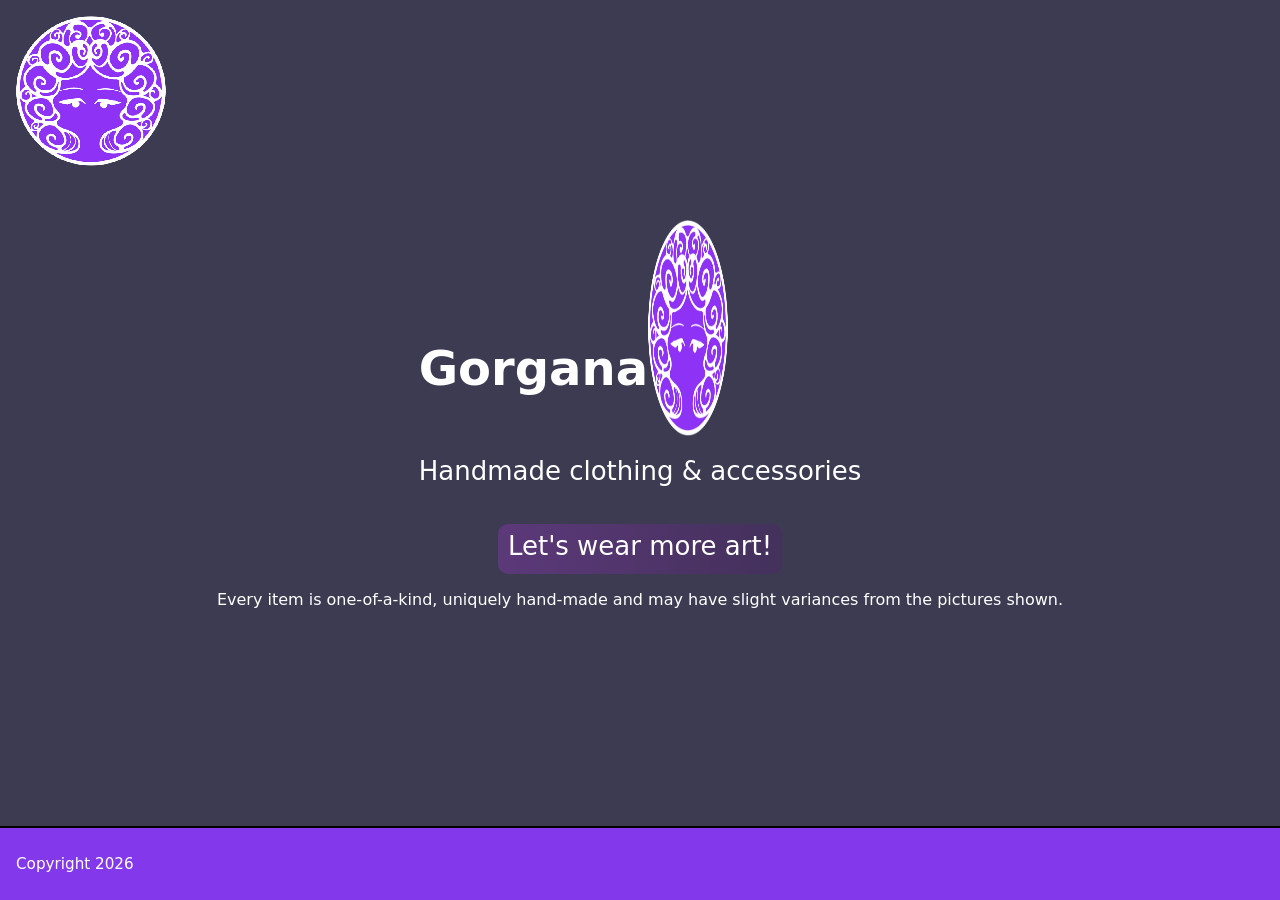
==== index.html @ 92d635be "Update home icon structure in index.html" ====
<!doctype html>
<html lang="en">
<head>
  <meta charset="utf-8" />
  <meta name="viewport" content="width=device-width,initial-scale=1" />
  <title>Gorgana</title>
  <link rel="stylesheet" href="styles.css">
  <link rel="icon" type="image/png" href="images/gorgana_favicon.png">
  <!-- Font style (Playwrite France Moderne, Google Fonts) -->
  <link rel="preconnect" href="https://fonts.googleapis.com">
  <link rel="preconnect" href="https://fonts.gstatic.com" crossorigin>
  <link href="https://fonts.googleapis.com/css2?family=Playwrite+FR+Moderne:wght@100..400&display=swap" rel="stylesheet">
</head>
  
  
<body>
  <div class="page">
    <!-- <div id="header-container">    
    </div> -->
   
    <main role="main">
      <!-- <div class="indexMainGrid"> <!--Grid style for the topLeft/bottomRight divs
      <div> -->

      <div class = "menubar"> 
        <div class="iconPlaceholder">
            <a href="index.html"><img src="images/gorgana_logo.png" class="icon" alt="homepage" aria-hidden="true"></a>
            <span class="tooltip">Back to homepage</span>
        </div>
      </div>


      
      <div class="centerdiv">
      <!-- Title/Header -->  
        <div class = "headerdiv">
          <div class = "titlediv">
            <h2>Gorgana</h2>
            <img src = "images/gorgana_logo.png" class = "logolarge">
          </div>
          <p class="subheading">Handmade clothing & accessories</p>
        </div>
        <!-- Wear More Art tagline -->  
        <div class="purpleBox">
          <p class="subheading">Let's wear more art!</p>
          <!-- <img src="images/arrow.png" class="arrowIcon"> -->
        </div>

        <div class="notetext">
          <p class="subheadingText">Every item is one-of-a-kind, uniquely hand-made and may have slight variances from the pictures shown.</p>
        </div>
        
      </div>
    </main>


    <footer role="contentinfo" class="footer">
      <!-- <p class="left">Created by Rachel</p> -->
      <p class="right">Copyright 2026</p>
    </footer>
  </div>
    <!-- <script src="index.js"></script> -->
</body>
</html>
---- styles.css ----
/* ADD COLOR THEME
:root {
  --primary-color: ;
  --secondary-color: ; 
  --text-color-primary: ;
  --accent-color:;
  --text-color-secondary: ;
  --background-color: ;
} */

/*define font styles*/
/* @font-face {
  font-family: 'Geist Mono';
  font-style: normal;
  font-weight: 100 900;
  src: url('./fonts/GeistMono-VariableFont_wght.ttf') format('truetype');
} */


/* 11/10/26 UPDATES */
.centerdiv{
  display:flex;
  flex-direction:column;
  align-items: center;
  justify-content: center;
  padding: 50px;
}

/* .headerdiv{...} */

.titlediv{
  display:flex;
  flex-direction:row;
  /* align-items: left;
  justify-content: center; */
}

.logolarge{
  width: 80px;
}

.homeicon{
  width: 30px;
}

/* .notetext{} */


body{
    background-color: #3d3b52;
    color:white;
    /* font-family: 'Geist Mono', monospace; font-weight: 400; */
}
  h2{
    font-size: 3rem;
    padding-top:80px;
    /* font-family: 'Geist Mono', monospace; font-weight: 400; */
  }
  p{
    /* font-family: 'Geist Mono', monospace; font-weight: 400; */
  }
  /* .para{
    max-width:80vw;
    text-align: left;
  } */
  .tooltip{
    /* font-family: 'Geist Mono', monospace; font-weight: 400; */
    z-index: 12; /* stays above main */
    position: absolute; /* instead of absolute */
  top: 100px; /* adjust as needed */
  }
  .subheading{
    padding-top:20px;
    font-size: 26px;
    margin-top:0px;
  }
 .purpleBox{
    background-image:linear-gradient(to right, #7f36a679, #4b246673);
    width:fit-content;
    height:50px;
    display:flex;
    flex-direction:row;
    align-items: center;
    justify-content: center;
    font-size:14px;
    color:white;
    padding: 10px;
    border-radius:10px;
    margin-top:12px;
    font-size:1rem;
}

.svgLink{
  height: 30px;
  width:30px;
  stroke-width: 2px;
  stroke-linecap:round;
}
a {
  text-decoration: none;
}
/* 
#main-content{
  margin-top: 100px;
  display:grid;
  gap: .5rem;
  grid-template-columns: 1fr 1fr;
  background-image:linear-gradient(to bottom, #00000070, #39393931);
  overflow: hidden;
  position: relative; /* required so hat positions inside this container */
  border-radius: 10px;} */

.iconPlaceholder{
  display:flex;
  align-items: center;
  justify-content: center;
  height: 150px;
  position: relative; /* so tooltip positions relative to this box */
  display: inline-flex;
  transition: transform 0.2s ease;
}
  .iconPlaceholder .tooltip {
  background-image:linear-gradient(to right, #612880, #39194fbd);
  width:fit-content;
  height:60px;
  display:flex;
  flex-direction:row;
  align-items: center;
  justify-content: center;
  text-align: center;
  font-size:14px;
  color:white;
  padding: 10px;
  border-radius:10px;
  margin-top:12px;
  font-size:1rem;

  position: absolute;
  bottom: -35px; /* below the image */
  left: 50%;
  transform: translateX(-50%);
  white-space: nowrap;
  opacity: 0;
  pointer-events: none;
  transition: opacity 0.25s ease, bottom 0.25s ease;
  z-index: 2;
  }

  .iconPlaceholder:hover .tooltip {
    opacity: 1;
    bottom: -80px; /* small rise effect */

  }
  /* Tilt + slight scale on hover (same as hat) */
  .iconPlaceholder:hover img {
    transform: rotate(-5deg) scale(1.05);
    transition: transform 0.25s ease;
  }

.icon{
  height:150px;
  width:150px;
  image-rendering: pixelated;
}
.arrowIcon{
  padding-left:8px;
  width:64px;
  image-rendering: pixelated;
}























/*CHAT GPT's base styles*/

/* Reset & base */
    * { box-sizing: border-box; }
    html,body { height: 100%; margin: 0; font-family: system-ui, -apple-system, "Segoe UI", Roboto, "Helvetica Neue", Arial; }

    /* Layout container keeps footer at bottom */
    .page {
      min-height: 100vh;
      display: flex;
      flex-direction: column;
    }

    /* Sticky header */
    header {
      position: sticky;
      top: 0;
      z-index: 10;
      background: #1b1a24;
      padding: 1rem;
      border-bottom: 2px solid black;
      box-shadow: 0 2px 6px rgba(0,0,0,0.04);
    }
    #desktop{
      width:40px;
      height:40px;
    }
    #desktopTooltip{
      top:-15px;
      left:140px;
      z-index: 3000;
      height:40px;
    }
    .emptyContainer{  /*Replacing the profile pic in the header spacing*/
      height:40px;
      width:50px;
      margin-right: auto;
    }

    header h1 { margin: 0; font-size: 1.1rem; }

    .windowOptions{
      position: absolute;
      align-content: center;
      width:100%;
      background-color: ##270058;
      border-bottom:2px black solid;
      padding:10px;
      display:flex;
      flex-direction: row;
      gap:5px;
      justify-content: end;
    }
      .svg{
        height: 30px;
        width:30px;
        stroke:white;
        color:white;
        stroke-width: 2px;
        stroke-linecap:round;
      }
      .svg:hover {
        color: #8338ec;
        stroke:##8338ec;
        fill:##8338ec;
      }
        #svgMinimize{
            fill:white;
            stroke:none;
          }
        #svgMinimize:hover {
            fill:##8338ec;
            stroke:none;
          }

    /* Main content grows to fill available space */
    main {
      flex: 1 0 auto;
      padding: 1rem;
      /* margin: 1rem;
      border: 5px solid #000000;
      border-radius: 10px;
      background: rgba(0, 0, 0, 0.27); */
      overflow: auto;
    } 

    /* Footer stays after content (not fixed), but you can make it fixed if you prefer */
    footer {
      flex-shrink: 0;
      padding: 0.75rem 1rem;
      background: #8338ec;
      border-top: 2px solid black;
      text-align: center;
      font-size: 0.95rem;
      display:flex;
      flex-direction:row;
      align-items: center;
      justify-content: space-between;
    }
      .left{
        padding-left:32px;
      }
      .right{
        padding-right:32px;
      }



.header{
  display:flex;
  align-items: center;
  justify-content: center;
  padding-right:50px;
  padding-left:50px;
}

/*Toggle styles*/
.toggleContainer{
  display:flex;
  align-items: center;
  justify-content: center;
  background-color: #2f263b;
  margin-left:auto;
  padding:5px;
  border-radius: 8px;
  border: 2px solid #000000;
  gap:5px;
}
  .toggleIcon{
    height:30px;
    image-rendering: pixelated;
  }








/*image placeholder*/
.imageTitle{
  row-gap:2vh;
  column-gap: 1vh;
  height:70%;
  width:100%;
  padding:32px;
  margin-top:60px;
  align-items: center;
  
  display:flex;
  flex-direction: column;
  flex-wrap: wrap;
  justify-content: space-evenly;

}
#galleryImg{
  border-radius: 20px;
  /*box-shadow: 2px 4px 6px #000;*/
}
#artImg{
  border-radius: 20px;
  border: black 2px solid;
  width:40vw;
}
.imgPlaceholder{
  flex-grow: 0;
  flex-shrink: 0;
  flex-basis: auto;
  overflow: hidden;
}
#imgOne{
  height:auto;
}
#imgTwo{
  width:45%;
  height:45%
}



imagesDiv{
  width:100%;
  
}
h3{
  text-align: center;
  /* font-family: 'Geist Mono', monospace; font-weight: 400; */
  font-size: 2rem;
}
h4{
  /* font-family: 'Geist Mono', monospace; font-weight: 400; */
  font-size: 1.5rem;
}

.content {
  flex: 1 0 auto;
  padding: 1rem;
  margin: 1rem;
  border: 5px solid #000000;
  border-radius: 10px;
  background: rgba(0, 0, 0, 0.27);
  background-image:linear-gradient(to right, #00000057, #0000003a);
  overflow: hidden;
  background-image:linear-gradient(to bottom, #00000070, #39393931);
  overflow: hidden;
  position: relative; /* required so hat positions inside this container */
  height:fit-content;
}

.title-h3{
  width:100%;
  padding:32px;
  margin-top: 24px;
  display:flex;
  flex-direction: column;
  align-items: center;
  justify-content: center;
}
#resumeBody{
  text-align: left;
  align-items: start;
}
.imageGallery{
  width:100%;
  min-height: fit-content;
  display:grid;
  grid-template-columns: 4fr 3fr;
  gap: 12px;
  overflow: hidden;
}
.imageGallerySmall{
  width:100%;
  min-height: fit-content;
  display:flex;
  flex-direction: row;
  align-items: center;
  justify-content: center;
  gap: 12px;
  overflow: hidden;
}
#calcGallery{
  gap:24px;
}
#smallGallery{
  gap:24px;
  min-width:fit-content;
  max-width:100vh;
  height:auto;
  
}
#calcVideo{
  max-height:90vh;
  width:auto;
}
#calcLeftGallery{
  gap:24px;
  padding-left:100px;
}
#calcRightGallery{
  gap:24px;
  padding-right:100px;
}
.leftColumn{
  min-height: fit-content;
  padding:24px;
  padding-right: 0;
  display:flex;
  flex-direction: column;
  gap:12px;
}

.rightColumn{
  min-height: fit-content;
  padding:24px;
  padding-left: 0;
  padding-right: 0;
  display:flex;
  flex-direction: column;
  gap:12px;
}
#img1{
  max-height:auto;
  max-width: 100%;
  border-radius: 10px;
  object-fit: contain;
  border:#000 2px solid;
}


/*img hover styles*/
/* Hover darken + text reveal */
.imgWrapper {
  position: relative;
  display: inline-block;
  overflow: hidden;
  border-radius: 10px;
}

.imgWrapper img {
  width: 100%;
  height: auto;
  display: block;
  transition: filter 0.3s ease, transform 0.3s ease;
}

.imgWrapper .hoverText {
  position: absolute;
  top: 50%;
  left: 40%;
  transform: translate(-50%, -50%);
  color: white;
  font-weight: 600;
  font-size: 20px;
  text-shadow: 0 2px 6px rgba(0,0,0,0.6);
  opacity: 0;
  transition: opacity 0.3s ease;
  pointer-events: none;
  text-align: left;
  /* font-family: 'Courier New', monospace; */
}

/* On hover */
.imgWrapper:hover img {
  filter: brightness(50%);
  transform: scale(1.03);
}

.imgWrapper:hover .hoverText {
  opacity: 1;
}



#resume{
  border-radius: 20px;
  /*box-shadow: 2px 4px 6px #000;*/
  width:100px;
  height:auto;
  image-rendering: pixelated;
  margin:0;
  padding:0;
}

.topLeft2{
  display:flex;
  flex-direction: column;
  justify-content: left;
  justify-content:center;
  padding: 24px;
  max-width:1200px;
}



.personalDiv{
  display:flex;
  flex-direction: column;
  padding:24px;
  margin-bottom: 2rem;
}
.hobby{
  display:grid;
  grid-template-columns: 1fr 4fr;
  gap:24px;
  align-items: center;
}
p.aboutMe {
  font-size: 1rem; /* slightly larger text */
  line-height: 1.5;
  margin-bottom: 1rem;
}
.container {
  display: flex;
  flex-wrap: wrap;   /* allows stacking on small screens */
  gap: 2rem;         /* space between columns */
}

.personalDiv {
  flex: 1 1 45%;     /* base width ~45%, grow/shrink as needed */
  min-width: 300px;  /* ensures stacking on very small screens */
}

p.aboutMe {
  font-size: 1.15rem;
  line-height: 1.6;
  color: #eaeaea;
  /* font-family: 'Courier New', monospace; */
  margin-bottom: 1rem;
}
div.aboutMe{
  background-color: red;
  

}
#extra{
  min-width:90vw;}
#paddingAdd{
    padding:32px;
    max-width:1000px;
    grid-template-columns: 1.5fr 1fr 1.2fr;
}
#center{
justify-content: center;
}
#aboutMe{
  display:flex;
  align-items: center;
  justify-content: center;
}

#resumeBody{
  width:100%;
  padding-left:100px;
  padding-right:100px;
  display:flex;
  flex-direction: column;
  align-items: start;
  justify-content: center;
}
#resumeBody ul {
  margin: 0.5rem 0 1rem 1.25rem;
  line-height: 1.5;
}

#resumeBody li {
  margin-bottom: 0.25rem;
}

.skillsList {
  columns: 3; /* optional for multi-column skill layout */
  column-gap: 2rem;
}


#contactIcon{
  width:auto;
  height:35px;
  padding-right:12px;
  image-rendering: pixelated;
}


.portfolioImg{
  width:40vw;
  padding-right: 32px;
}

.videoFinal{
  max-width:50vw;
}

.textLink{
  color:white;
}

a{
  color:purple;
}
.textLink:hover{
  color:#0e0c3e;
  text-decoration: underline solid 2px #0e0c3e;
}


/*1/2/2026 UPDATES*/

#projectPageIcon{
  margin-top: 50px;
}

.projectTitle{
    padding-top:0;
  }
#smallicon{
  height:35px;
  width: 35px;
}
#endButton{
  display: flex;
  gap:10px;
}
.link{
  height:80px;
}

/*My Process*/
.processItem{
  width: 350px;
  height: 250px;
  border-radius: 10px;
  background-image:linear-gradient(to right, #7f36a679, #4b246673);
  padding:15px;
  display: flex;
  flex-direction: column;
  justify-content: center;
  align-items: center;
}
.processNumber{
  margin-top: 0;
  width: 100%;
  text-align: left;
}
.processIcon{
  height: 100px;  /*Might need to adjust in media css file-- seems to auto-adjust fine?*/
  width:100px;
  stroke:white;
  color:white;
  fill:transparent;
  stroke-width: 2px;
  stroke-linecap:round;
}
.processTitle{
  font-family: 'Geist Mono', monospace; font-weight: 400;
  padding:5px;
  margin:0;
  font-size:30px;
}
.processPara{
  font-family: 'Geist Mono', monospace; font-weight: 400;
  text-align: center;
}
.processContainer{
  display: grid;
  grid-template-columns: 1fr 1fr 1fr;
  row-gap:20px;
  column-gap: 20px;
  place-items: center;
  width: max-content;
  margin-bottom: 20px;
}
#process{
  display: flex;
  flex-direction: column;
  place-items: center;
}

/*My Work*/
.myWorkSection{
  width: 100%;
  height: fit-content;
  border-radius: 10px;
  background-image:linear-gradient(to right, #7f36a66b, #4b24663b);
  padding:20px;
  display: grid;
  grid-template-columns: 2fr 1fr;
  gap: 20px;
  justify-content: center;
  align-items: center;
}
.myWorkImg{
  max-height:500px;
}
.myWorkImgContainer{
  display: flex;
  justify-content: center;
  align-items: center;
}
.myWorkTextContainer {
  display: flex;
  flex-direction: column;
  justify-content: flex-start;
  align-items: flex-start;    
}
.myWorkContainer{
  display: flex;
  flex-direction: column;
  gap:20px;
  margin-left:25px;
  margin-right: 25px;
}
.bold{
  font-size: 28px;
}


/**/
#fillIcon{
fill:#ffffff;stroke:transparent;
}
.finalDesign{
  max-height: 500px;
}
.center{
  display: flex;
  justify-content: center;
  align-items: center;
}


#aboutMeImg{
  max-width: 800px;
  margin: 0;
  padding:0;
}
.personalDiv{
  align-items: center;
  justify-content: center;
}


/*3.23.26 Update - Task bar*/


/*Needs a light mode version AND media css*/
.indexMain{
    padding: 0;
    background-image:linear-gradient(to bottom, #00000070, #39393931);
    overflow: hidden;
    position: relative; /* required so hat positions inside this container */
    border-radius: 10px;
    margin-top: 100px;
  }

/*Remember to make a light mode version of this!!*/
.taskBar{
  background-color: #1b1a24;
  height:65px;width:100%;
  border-bottom-right-radius: 5px;
  border-bottom-left-radius: 5px;
  display: flex;
  flex-direction: row;
  gap:12px;
  align-items: center;
  margin-top:auto;
}

.taskBarContainer{
  display:flex;
  align-items: center;
  width: 100%;height:50px;
}
    #iconsLeft{
      justify-content: start;
      gap:10px;
      padding-left:20px
    }
    #iconsCenter{     
      Display:flex;
      flex-direction: row;
      gap:18px;
      justify-content: center;
    }
    #iconsRight{
      justify-content: end;
      padding-right: 20px;
    }

/*Add to media.css
  Padding should mimic the main{} padding 
  Padding-bottom should mimic the #main-content padding
*/
.indexMainGrid{
  display:grid;
  gap: .5rem;
  grid-template-columns: 1fr 1fr;
  padding: 1rem;
  padding-bottom: 50px;
}

/*add resizing for mobile*/
.taskBarImg{
  height: 50px;width: 50px;
  border: solid white 2px;
  border-radius: 5px;
  background: white;
}
.taskBarIcon{
  height:25px;
  width:auto;
  color: white;
  stroke: white;
  stroke-width: 2px;
  fill:none;
}
.timeText{
  font-size: 1.2rem;
}

#taskBarTooltip{
  z-index: 12; /* stays above main */
  position: absolute; /* instead of absolute */
  height:40px;
  top: -50px; /* adjust as needed */
}




/*
.taskBarImg{
  height: 40px;width: 40px;}
.taskBar{
  height:50px;
  }
.timeText{
  font-size: 1rem;
}
.taskBarIcon{
  height:25px;
  }
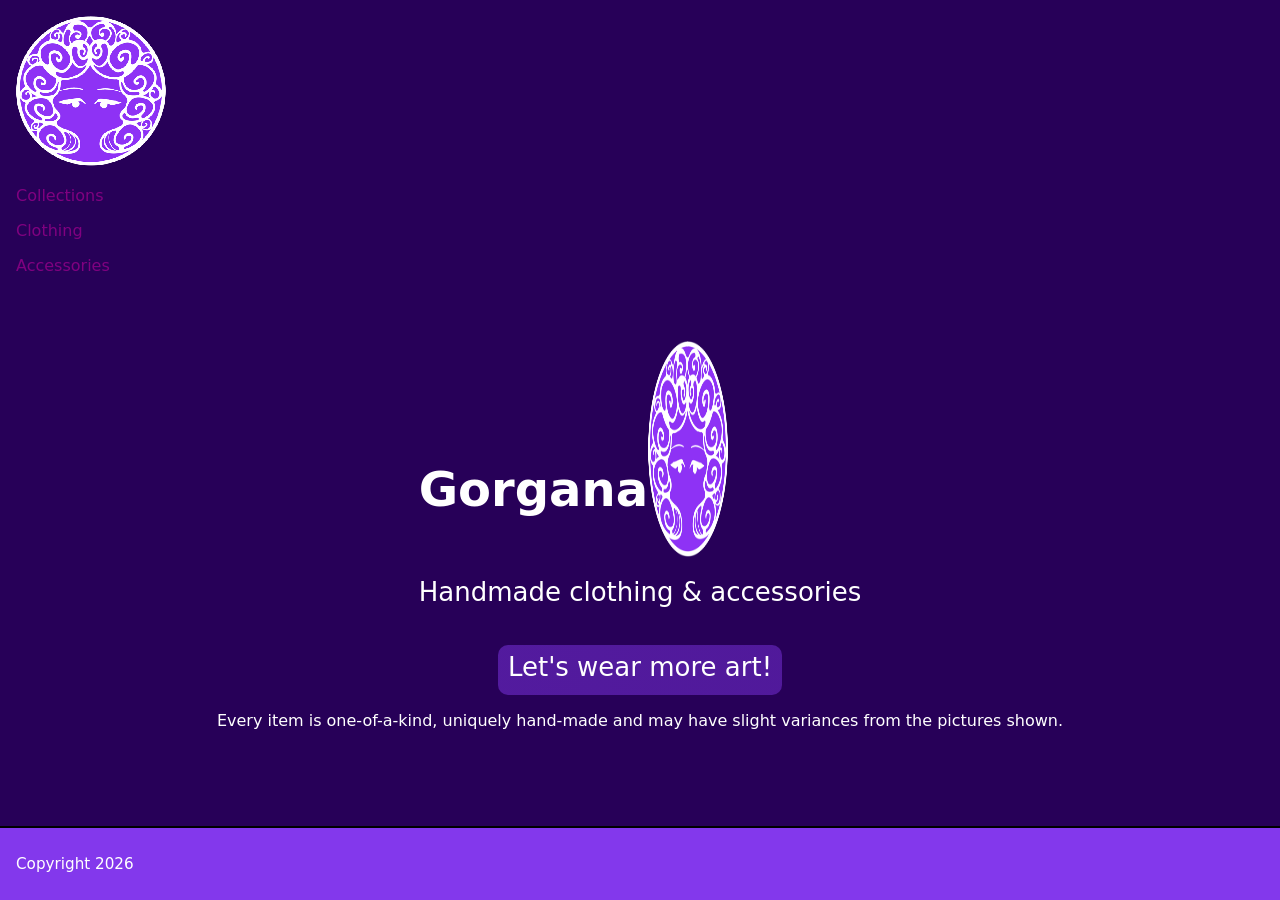
==== commit 8d6692aa: "Refactor menubar to include right menu items" ====
--- a/index.html
+++ b/index.html
@@ -24,12 +24,15 @@
 
       <div class = "menubar"> 
         <div class="iconPlaceholder">
-            <a href="index.html"><img src="images/gorgana_logo.png" class="icon" alt="homepage" aria-hidden="true"></a>
-            <span class="tooltip">Back to homepage</span>
+          <a href="index.html"><img src="images/gorgana_logo.png" class="icon" alt="homepage" aria-hidden="true"></a>
+          <span class="tooltip">Back to homepage</span>
+          <!-- Right items -->
+          <div class = "rightmenuitems">
+          <a href="collections.html" class = "menuoption"><p>Collections</p></a>
+          <a href="collections.html" class = "menuoption"><p>Clothing</p></a>
+          <a href="collections.html" class = "menuoption"><p>Accessories</p></a>
         </div>
       </div>
-
-
       
       <div class="centerdiv">
       <!-- Title/Header -->  
--- a/styles.css
+++ b/styles.css
@@ -37,17 +37,14 @@
 
 .logolarge{
   width: 80px;
-}
-
-.homeicon{
-  width: 30px;
+  height: auto;
 }
 
 /* .notetext{} */
 
 
 body{
-    background-color: #3d3b52;
+    background-color: #270058;
     color:white;
     /* font-family: 'Geist Mono', monospace; font-weight: 400; */
 }
@@ -75,7 +72,7 @@
     margin-top:0px;
   }
  .purpleBox{
-    background-image:linear-gradient(to right, #7f36a679, #4b246673);
+    background-image:linear-gradient(to right, #8338ec79, #8338ec73);
     width:fit-content;
     height:50px;
     display:flex;
@@ -114,13 +111,13 @@
   display:flex;
   align-items: center;
   justify-content: center;
-  height: 150px;
+  height: 45px;
   position: relative; /* so tooltip positions relative to this box */
   display: inline-flex;
   transition: transform 0.2s ease;
 }
   .iconPlaceholder .tooltip {
-  background-image:linear-gradient(to right, #612880, #39194fbd);
+  background-image:linear-gradient(to right, #8338ec78, #8338ec73);
   width:fit-content;
   height:60px;
   display:flex;
@@ -235,7 +232,7 @@
       position: absolute;
       align-content: center;
       width:100%;
-      background-color: ##270058;
+      background-color: #270058;
       border-bottom:2px black solid;
       padding:10px;
       display:flex;
@@ -311,7 +308,7 @@
   display:flex;
   align-items: center;
   justify-content: center;
-  background-color: #2f263b;
+  background-color: #270058;
   margin-left:auto;
   padding:5px;
   border-radius: 8px;
@@ -580,11 +577,7 @@
   /* font-family: 'Courier New', monospace; */
   margin-bottom: 1rem;
 }
-div.aboutMe{
-  background-color: red;
-  
-
-}
+
 #extra{
   min-width:90vw;}
 #paddingAdd{
@@ -806,7 +799,7 @@
 
 /*Remember to make a light mode version of this!!*/
 .taskBar{
-  background-color: #1b1a24;
+  background-color: red;
   height:65px;width:100%;
   border-bottom-right-radius: 5px;
   border-bottom-left-radius: 5px;
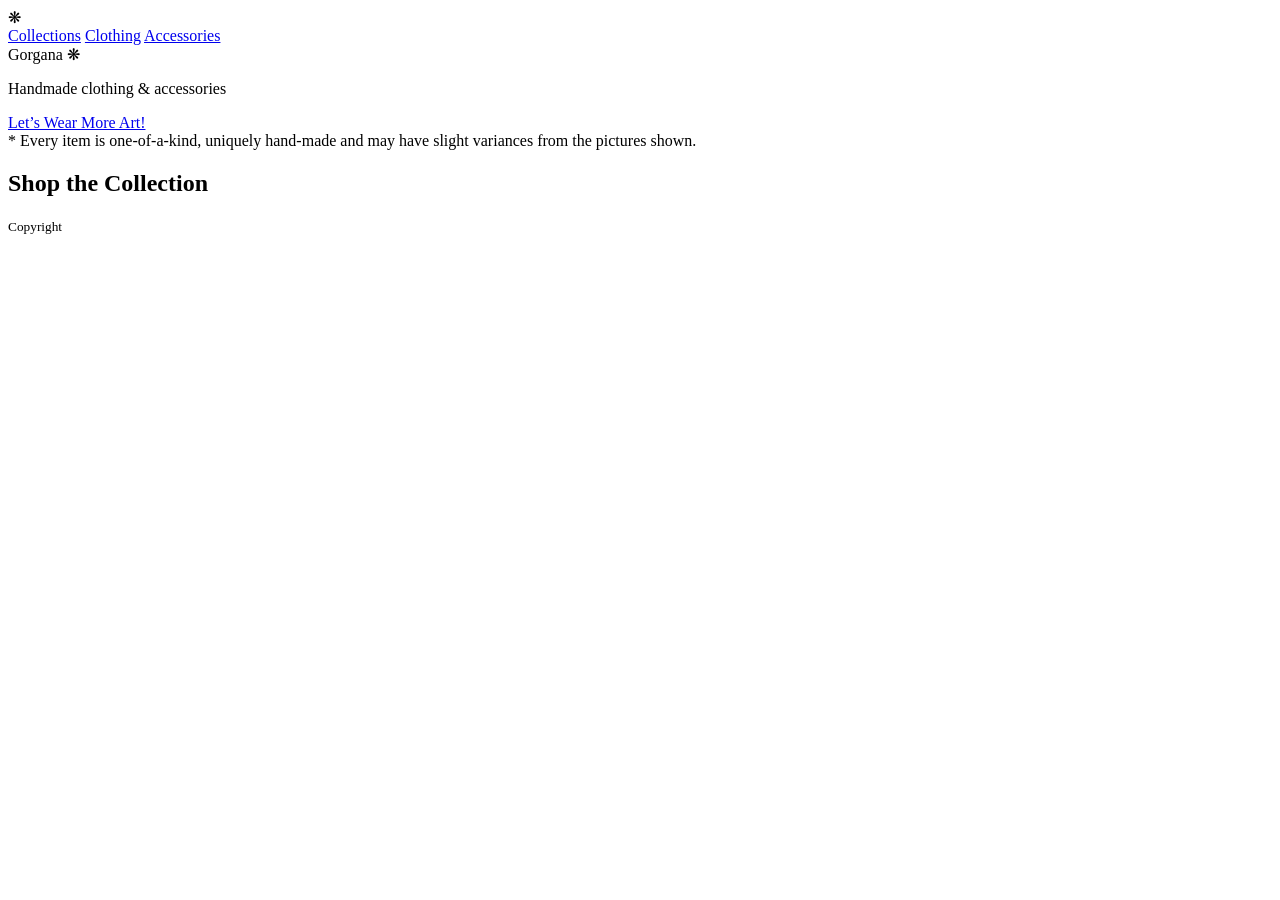
==== commit 736c34dc: "Add initial HTML structure for Gorgana website" ====
--- a/index.html
+++ b/index.html
@@ -1,75 +1,71 @@
-<!doctype html>
+<!DOCTYPE html>
 <html lang="en">
 <head>
-  <meta charset="utf-8" />
-  <meta name="viewport" content="width=device-width,initial-scale=1" />
-  <title>Gorgana</title>
-  <link rel="stylesheet" href="styles.css">
-  <link rel="icon" type="image/png" href="images/gorgana_favicon.png">
-  <!-- Font style (Playwrite France Moderne, Google Fonts) -->
-  <link rel="preconnect" href="https://fonts.googleapis.com">
-  <link rel="preconnect" href="https://fonts.gstatic.com" crossorigin>
-  <link href="https://fonts.googleapis.com/css2?family=Playwrite+FR+Moderne:wght@100..400&display=swap" rel="stylesheet">
+    <meta charset="UTF-8">
+    <meta name="viewport" content="width=device-width, initial-scale=1.0">
+    <title>Gorgana</title>
+    <link rel="stylesheet" href="gorgana_style.css">
 </head>
-  
-  
 <body>
-  <div class="page">
-    <!-- <div id="header-container">    
-    </div> -->
-   
-    <main role="main">
-      <!-- <div class="indexMainGrid"> <!--Grid style for the topLeft/bottomRight divs
-      <div> -->
 
-      <div class = "menubar"> 
-        <div class="iconPlaceholder">
-          <a href="index.html"><img src="images/gorgana_logo.png" class="icon" alt="homepage" aria-hidden="true"></a>
-          <span class="tooltip">Back to homepage</span>
-          <!-- Right items -->
-          <div class = "rightmenuitems">
-          <a href="collections.html" class = "menuoption"><p>Collections</p></a>
-          <a href="collections.html" class = "menuoption"><p>Clothing</p></a>
-          <a href="collections.html" class = "menuoption"><p>Accessories</p></a>
-        </div>
-      </div>
-      
-      <div class="centerdiv">
-      <!-- Title/Header -->  
-        <div class = "headerdiv">
-          <div class = "titlediv">
-            <h2>Gorgana</h2>
-            <img src = "images/gorgana_logo.png" class = "logolarge">
-          </div>
-          <p class="subheading">Handmade clothing & accessories</p>
-        </div>
-        <!-- Wear More Art tagline -->  
-        <div class="purpleBox">
-          <p class="subheading">Let's wear more art!</p>
-          <!-- <img src="images/arrow.png" class="arrowIcon"> -->
-        </div>
+    <div class="page-container">
 
-        <div class="notetext">
-          <p class="subheadingText">Every item is one-of-a-kind, uniquely hand-made and may have slight variances from the pictures shown.</p>
-        </div>
-        
-      </div>
-    </main>
+        <!-- Navigation -->
+        <nav class="navbar">
+            <div class="nav-logo">❋</div>
 
+            <div class="nav-links">
+                <a href="#">Collections</a>
+                <a href="#">Clothing</a>
+                <a href="#">Accessories</a>
+            </div>
+        </nav>
 
-    <footer role="contentinfo" class="footer">
-      <!-- <p class="left">Created by Rachel</p> -->
-      <p class="right">Copyright 2026</p>
-    </footer>
-  </div>
-    <!-- <script src="index.js"></script> -->
+        <!-- Main Content -->
+        <main class="main-content">
+
+            <!-- Hero -->
+            <section class="hero">
+                <div class="brand">
+                    <span>Gorgana</span>
+                    <span class="brand-icon">❋</span>
+                </div>
+
+                <p class="tagline">
+                    Handmade clothing & accessories
+                </p>
+            </section>
+
+            <!-- Call to Action -->
+            <a href="#collections" class="cta-button">
+                Let’s Wear More Art!
+            </a>
+
+            <!-- Disclaimer -->
+            <div class="disclaimer">
+                * Every item is one-of-a-kind, uniquely hand-made and
+                may have slight variances from the pictures shown.
+            </div>
+
+            <!-- Collections -->
+            <section class="collections" id="collections">
+                <h2>Shop the Collection</h2>
+
+                <div class="collection-items">
+                    <a href="#" class="collection-card"></a>
+                    <a href="#" class="collection-card"></a>
+                    <a href="#" class="collection-card"></a>
+                </div>
+            </section>
+
+        </main>
+
+        <!-- Footer -->
+        <footer class="footer">
+            <small>Copyright</small>
+        </footer>
+
+    </div>
+
 </body>
 </html>
-
-
-
-
-
-
-
-
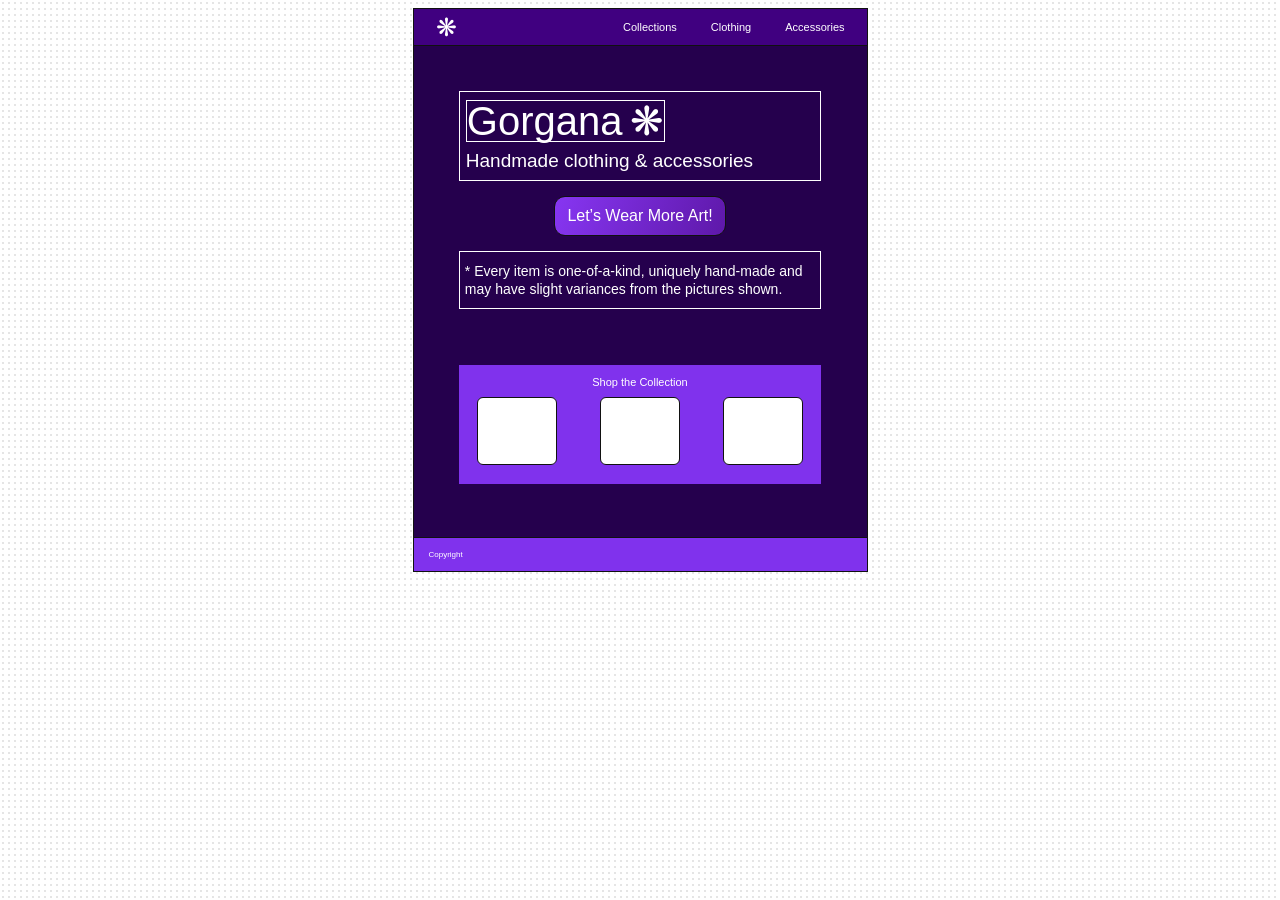
==== commit 59ee043b: "Fix stylesheet link to gorgana_styles.css" ====
--- a/index.html
+++ b/index.html
@@ -4,7 +4,7 @@
     <meta charset="UTF-8">
     <meta name="viewport" content="width=device-width, initial-scale=1.0">
     <title>Gorgana</title>
-    <link rel="stylesheet" href="gorgana_style.css">
+    <link rel="stylesheet" href="gorgana_styles.css">
 </head>
 <body>
 
--- a/gorgana_styles.css
+++ b/gorgana_styles.css
@@ -0,0 +1,203 @@
+
+/* General */
+* {
+    box-sizing: border-box;
+}
+
+body {
+    margin: 0;
+    padding: 8px 6px;
+    font-family: Arial, sans-serif;
+    background-color: white;
+
+    /* Dotted background */
+    background-image: radial-gradient(#e5e5e5 1px, transparent 1px);
+    background-size: 6px 6px;
+}
+
+/* Main Page */
+.page-container {
+    width: 455px;
+    max-width: 100%;
+    min-height: 564px;
+    margin: 0 auto;
+
+    display: flex;
+    flex-direction: column;
+
+    background-color: #25004d;
+    border: 1px solid #111;
+    color: white;
+}
+
+/* Navigation */
+.navbar {
+    height: 37px;
+    min-height: 37px;
+    padding: 0 22px;
+
+    display: flex;
+    align-items: center;
+    justify-content: space-between;
+
+    background-color: #400080;
+    border-bottom: 1px solid #111;
+}
+
+.nav-logo {
+    font-size: 25px;
+    color: white;
+}
+
+.nav-links {
+    display: flex;
+    gap: 34px;
+}
+
+.nav-links a {
+    color: white;
+    text-decoration: none;
+    font-size: 11px;
+}
+
+/* Main Content */
+.main-content {
+    flex: 1;
+    display: flex;
+    flex-direction: column;
+    align-items: center;
+    padding: 45px 0;
+}
+
+/* Hero Section */
+.hero {
+    width: 80%;
+    border: 1px solid white;
+    padding: 8px 6px;
+}
+
+.brand {
+    display: flex;
+    align-items: center;
+    width: fit-content;
+
+    border: 1px solid white;
+    font-size: 40px;
+    line-height: 1;
+}
+
+.brand-icon {
+    margin-left: 8px;
+    font-size: 40px;
+    color: white;
+}
+
+.tagline {
+    margin: 8px 0 0;
+    font-size: 19px;
+}
+
+/* Call to Action */
+.cta-button {
+    margin-top: 15px;
+    padding: 10px 12px;
+
+    color: white;
+    text-decoration: none;
+    font-size: 16px;
+
+    background: linear-gradient(110deg, #8736f2, #5e18a9);
+    border: 1px solid #111;
+    border-radius: 11px;
+}
+
+/* Disclaimer */
+.disclaimer {
+    width: 80%;
+    margin-top: 15px;
+    padding: 10px 5px;
+
+    border: 1px solid white;
+    font-size: 14px;
+    line-height: 18px;
+}
+
+/* Collections */
+.collections {
+    width: 80%;
+    margin-top: 56px;
+    padding: 11px 18px 19px;
+
+    background-color: #8032ed;
+    text-align: center;
+}
+
+.collections h2 {
+    margin: 0 0 9px;
+    font-size: 11px;
+    font-weight: normal;
+}
+
+.collection-items {
+    display: flex;
+    justify-content: space-between;
+    gap: 15px;
+}
+
+.collection-card {
+    width: 80px;
+    height: 68px;
+
+    background-color: white;
+    border: 1px solid #111;
+    border-radius: 6px;
+}
+
+/* Footer */
+.footer {
+    height: 34px;
+    min-height: 34px;
+    padding: 0 15px;
+
+    display: flex;
+    align-items: center;
+
+    background-color: #8032ed;
+    border-top: 1px solid #111;
+}
+
+.footer small {
+    font-size: 8px;
+}
+
+/* Responsive */
+@media (max-width: 480px) {
+    .navbar {
+        padding: 0 12px;
+    }
+
+    .nav-links {
+        gap: 12px;
+    }
+
+    .main-content {
+        padding: 40px 0;
+    }
+
+    .brand {
+        font-size: 32px;
+    }
+
+    .brand-icon {
+        font-size: 32px;
+    }
+
+    .tagline {
+        font-size: 16px;
+    }
+
+    .collection-card {
+        width: 27%;
+        height: 65px;
+    }
+}
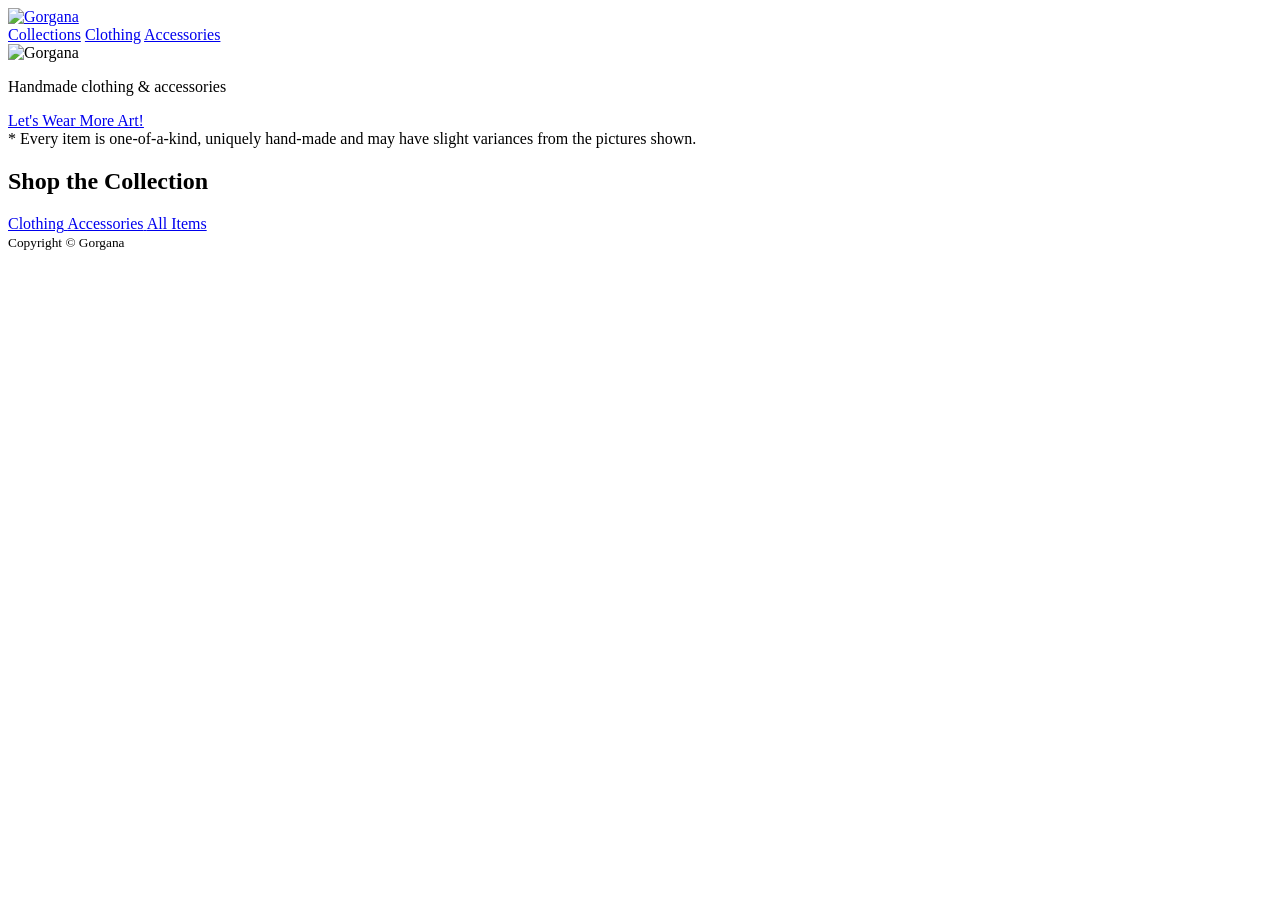
==== commit fd986826: "Update index.html with new title and links" ====
--- a/index.html
+++ b/index.html
@@ -3,43 +3,57 @@
 <head>
     <meta charset="UTF-8">
     <meta name="viewport" content="width=device-width, initial-scale=1.0">
-    <title>Gorgana</title>
-    <link rel="stylesheet" href="gorgana_styles.css">
+
+    <title>Gorgana | Handmade Clothing & Accessories</title>
+
+    <link rel="icon" type="image/png" href="gorgona_favicon.png">
+    <link rel="stylesheet" href="style.css">
 </head>
+
 <body>
 
     <div class="page-container">
 
         <!-- Navigation -->
         <nav class="navbar">
-            <div class="nav-logo">❋</div>
+
+            <a href="#" class="nav-logo">
+                <img src="gorgana_logo.png" alt="Gorgana">
+            </a>
 
             <div class="nav-links">
-                <a href="#">Collections</a>
-                <a href="#">Clothing</a>
-                <a href="#">Accessories</a>
+                <a href="#collections">Collections</a>
+                <a href="#clothing">Clothing</a>
+                <a href="#accessories">Accessories</a>
             </div>
+
         </nav>
+
 
         <!-- Main Content -->
         <main class="main-content">
 
             <!-- Hero -->
             <section class="hero">
-                <div class="brand">
-                    <span>Gorgana</span>
-                    <span class="brand-icon">❋</span>
-                </div>
+
+                <img
+                    src="gorgana_logo.png"
+                    alt="Gorgana"
+                    class="hero-logo"
+                >
 
                 <p class="tagline">
                     Handmade clothing & accessories
                 </p>
+
             </section>
+
 
             <!-- Call to Action -->
             <a href="#collections" class="cta-button">
-                Let’s Wear More Art!
+                Let's Wear More Art!
             </a>
+
 
             <!-- Disclaimer -->
             <div class="disclaimer">
@@ -47,22 +61,36 @@
                 may have slight variances from the pictures shown.
             </div>
 
+
             <!-- Collections -->
             <section class="collections" id="collections">
+
                 <h2>Shop the Collection</h2>
 
                 <div class="collection-items">
-                    <a href="#" class="collection-card"></a>
-                    <a href="#" class="collection-card"></a>
-                    <a href="#" class="collection-card"></a>
+
+                    <a href="#clothing" class="collection-card">
+                        <span>Clothing</span>
+                    </a>
+
+                    <a href="#accessories" class="collection-card">
+                        <span>Accessories</span>
+                    </a>
+
+                    <a href="#" class="collection-card">
+                        <span>All Items</span>
+                    </a>
+
                 </div>
+
             </section>
 
         </main>
 
+
         <!-- Footer -->
         <footer class="footer">
-            <small>Copyright</small>
+            <small>Copyright &copy; Gorgana</small>
         </footer>
 
     </div>
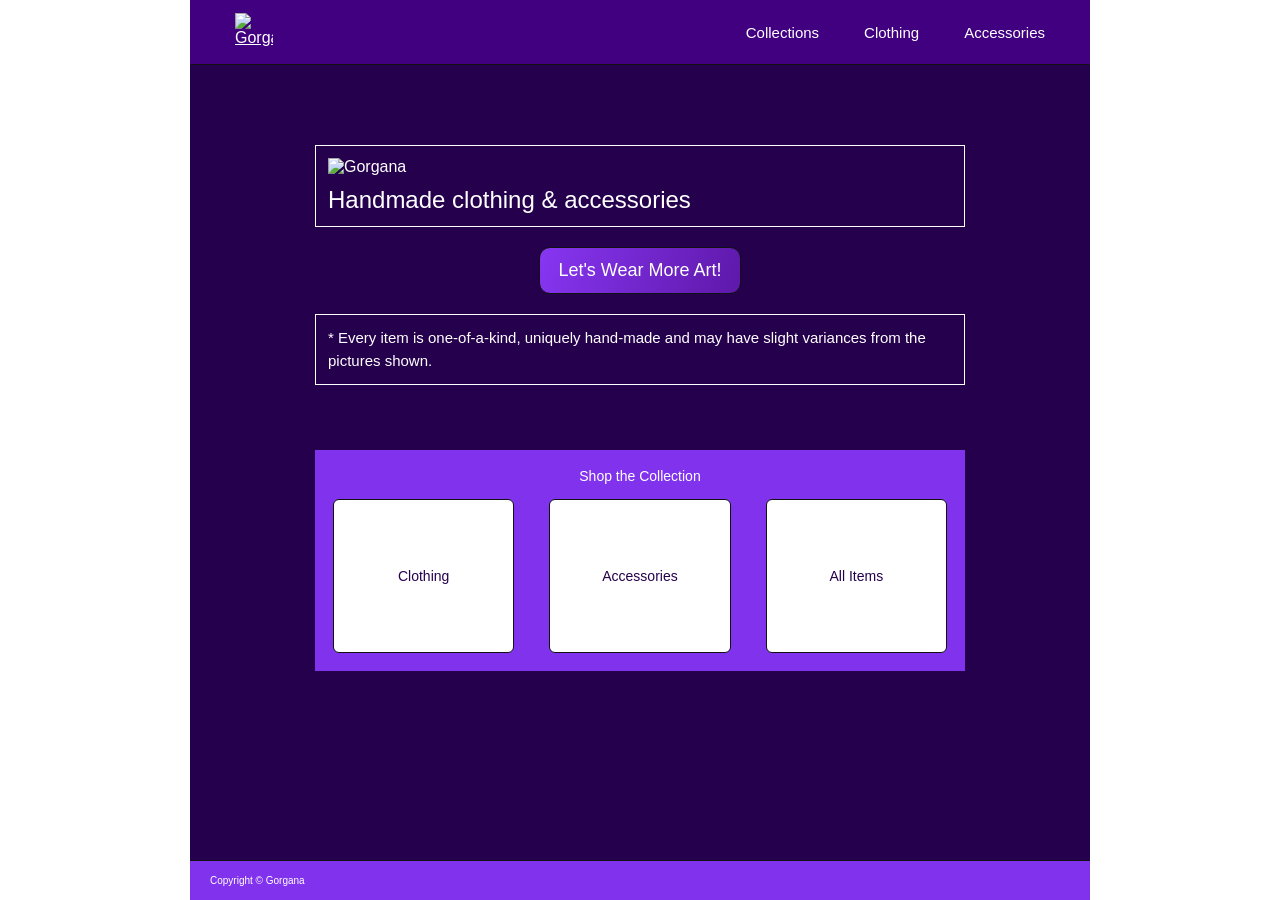
==== commit f33ec499: "Update favicon and stylesheet links in index.html" ====
--- a/index.html
+++ b/index.html
@@ -6,8 +6,8 @@
 
     <title>Gorgana | Handmade Clothing & Accessories</title>
 
-    <link rel="icon" type="image/png" href="gorgona_favicon.png">
-    <link rel="stylesheet" href="style.css">
+    <link rel="icon" type="image/png" href="images/organa_favicon.png">
+    <link rel="stylesheet" href="gorgana_styles.css">
 </head>
 
 <body>
--- a/gorgana_styles.css
+++ b/gorgana_styles.css
@@ -0,0 +1,353 @@
+
+/* =========================
+   GENERAL
+========================= */
+
+* {
+    box-sizing: border-box;
+}
+
+html {
+    scroll-behavior: smooth;
+}
+
+body {
+    margin: 0;
+    min-height: 100vh;
+    font-family: Arial, sans-serif;
+    background-color: #ffffff;
+    color: white;
+}
+
+a {
+    color: inherit;
+}
+
+
+/* =========================
+   MAIN PAGE
+========================= */
+
+.page-container {
+    width: 100%;
+    max-width: 900px;
+    min-height: 100vh;
+    margin: 0 auto;
+
+    display: flex;
+    flex-direction: column;
+
+    background-color: #25004d;
+}
+
+
+/* =========================
+   NAVIGATION
+========================= */
+
+.navbar {
+    width: 100%;
+    min-height: 65px;
+    padding: 10px clamp(18px, 5%, 45px);
+
+    display: flex;
+    align-items: center;
+    justify-content: space-between;
+    gap: 20px;
+
+    background-color: #400080;
+    border-bottom: 1px solid #111;
+}
+
+.nav-logo img {
+    display: block;
+    width: 38px;
+    height: 38px;
+    object-fit: contain;
+}
+
+.nav-links {
+    display: flex;
+    align-items: center;
+    gap: clamp(15px, 5vw, 45px);
+}
+
+.nav-links a {
+    text-decoration: none;
+    font-size: clamp(12px, 1.5vw, 15px);
+    white-space: nowrap;
+}
+
+.nav-links a:hover {
+    text-decoration: underline;
+}
+
+
+/* =========================
+   MAIN CONTENT
+========================= */
+
+.main-content {
+    flex: 1;
+
+    display: flex;
+    flex-direction: column;
+    align-items: center;
+
+    padding: clamp(40px, 8vw, 80px) 20px;
+}
+
+
+/* =========================
+   HERO
+========================= */
+
+.hero {
+    width: 100%;
+    max-width: 650px;
+
+    padding: 12px;
+    border: 1px solid white;
+}
+
+.hero-logo {
+    display: block;
+    width: min(100%, 300px);
+    height: auto;
+    object-fit: contain;
+}
+
+.tagline {
+    margin: 10px 0 0;
+    font-size: clamp(16px, 3vw, 24px);
+}
+
+
+/* =========================
+   CALL TO ACTION
+========================= */
+
+.cta-button {
+    margin-top: 20px;
+    padding: 12px 18px;
+
+    background: linear-gradient(110deg, #8736f2, #5e18a9);
+    border: 1px solid #111;
+    border-radius: 11px;
+
+    color: white;
+    text-decoration: none;
+    font-size: clamp(14px, 2vw, 18px);
+
+    transition: transform 0.2s, background 0.2s;
+}
+
+.cta-button:hover {
+    transform: translateY(-2px);
+}
+
+
+/* =========================
+   DISCLAIMER
+========================= */
+
+.disclaimer {
+    width: 100%;
+    max-width: 650px;
+
+    margin-top: 20px;
+    padding: 12px;
+
+    border: 1px solid white;
+
+    font-size: clamp(12px, 1.8vw, 15px);
+    line-height: 1.5;
+}
+
+
+/* =========================
+   COLLECTIONS
+========================= */
+
+.collections {
+    width: 100%;
+    max-width: 650px;
+
+    margin-top: clamp(40px, 8vw, 65px);
+    padding: 18px;
+
+    background-color: #8032ed;
+    text-align: center;
+}
+
+.collections h2 {
+    margin: 0 0 15px;
+    font-size: 14px;
+    font-weight: normal;
+}
+
+.collection-items {
+    display: grid;
+    grid-template-columns: repeat(3, minmax(0, 1fr));
+    gap: clamp(10px, 4vw, 35px);
+}
+
+.collection-card {
+    aspect-ratio: 1 / 0.85;
+
+    display: flex;
+    align-items: center;
+    justify-content: center;
+
+    background-color: white;
+    border: 1px solid #111;
+    border-radius: 6px;
+
+    color: #25004d;
+    text-decoration: none;
+    font-size: clamp(11px, 1.5vw, 14px);
+
+    transition: transform 0.2s;
+}
+
+.collection-card:hover {
+    transform: translateY(-4px);
+}
+
+
+/* =========================
+   FOOTER
+========================= */
+
+.footer {
+    min-height: 40px;
+    padding: 10px 20px;
+
+    display: flex;
+    align-items: center;
+
+    background-color: #8032ed;
+    border-top: 1px solid #111;
+}
+
+.footer small {
+    font-size: 10px;
+}
+
+
+/* =========================
+   TABLET
+========================= */
+
+@media (max-width: 768px) {
+
+    .navbar {
+        min-height: 60px;
+    }
+
+    .main-content {
+        padding: 55px 6%;
+    }
+
+    .hero,
+    .disclaimer,
+    .collections {
+        max-width: 600px;
+    }
+
+}
+
+
+/* =========================
+   MOBILE
+========================= */
+
+@media (max-width: 480px) {
+
+    .navbar {
+        padding: 10px 14px;
+        gap: 10px;
+    }
+
+    .nav-logo img {
+        width: 32px;
+        height: 32px;
+    }
+
+    .nav-links {
+        gap: 12px;
+    }
+
+    .nav-links a {
+        font-size: 11px;
+    }
+
+    .main-content {
+        padding: 40px 18px;
+    }
+
+    .hero {
+        padding: 10px;
+    }
+
+    .hero-logo {
+        width: min(100%, 240px);
+    }
+
+    .tagline {
+        font-size: 16px;
+    }
+
+    .disclaimer {
+        font-size: 12px;
+    }
+
+    .collections {
+        padding: 15px 12px;
+        margin-top: 40px;
+    }
+
+    .collection-items {
+        gap: 10px;
+    }
+
+    .collection-card {
+        aspect-ratio: 1 / 1;
+        font-size: 10px;
+    }
+
+}
+
+
+/* =========================
+   SMALL MOBILE
+========================= */
+
+@media (max-width: 350px) {
+
+    .navbar {
+        padding: 10px;
+    }
+
+    .nav-links {
+        gap: 8px;
+    }
+
+    .nav-links a {
+        font-size: 10px;
+    }
+
+    .nav-logo img {
+        width: 27px;
+        height: 27px;
+    }
+
+    .main-content {
+        padding: 30px 12px;
+    }
+
+    .collection-items {
+        gap: 7px;
+    }
+
+}
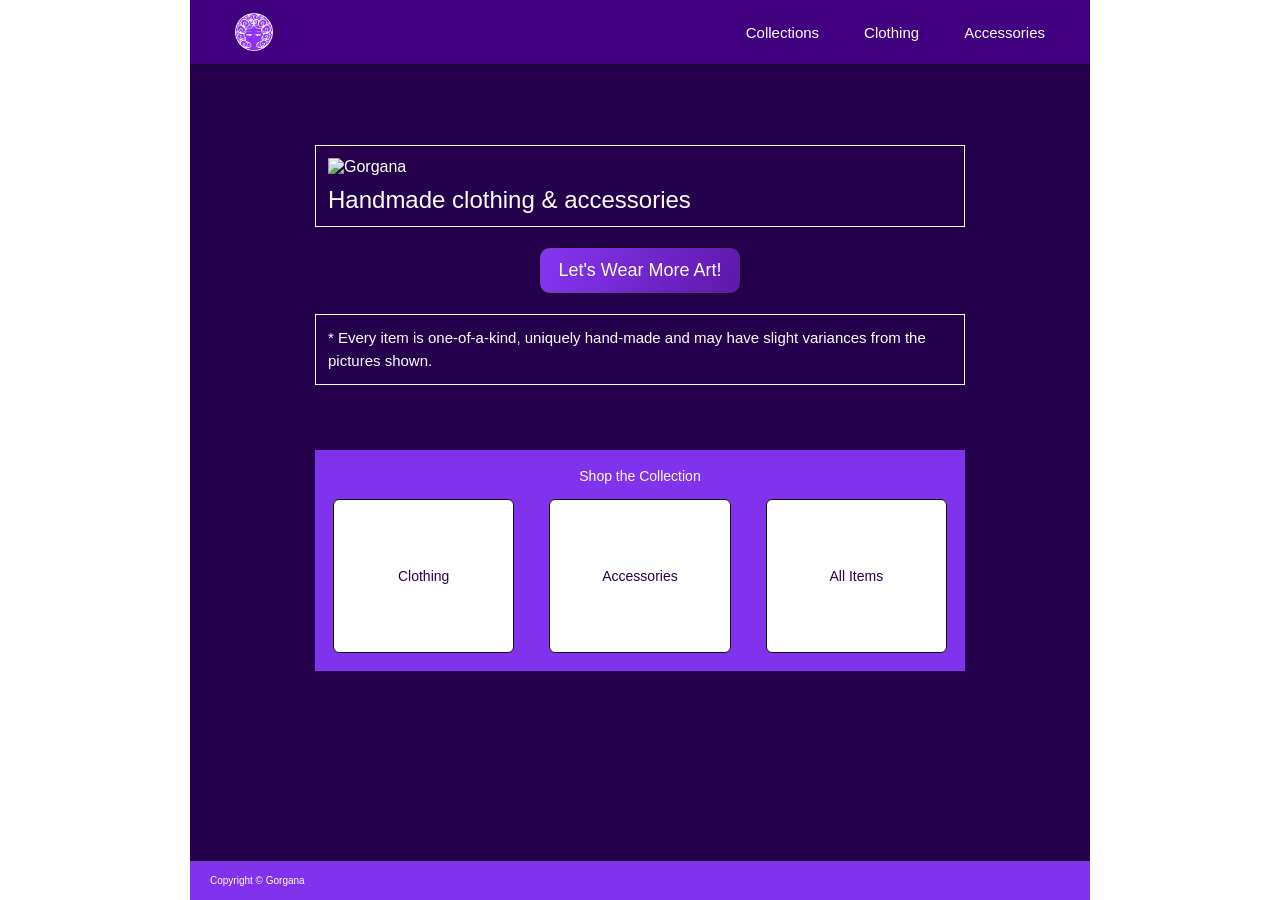
==== commit dc95a6df: "Update favicon and logo image paths in index.html" ====
--- a/index.html
+++ b/index.html
@@ -6,7 +6,7 @@
 
     <title>Gorgana | Handmade Clothing & Accessories</title>
 
-    <link rel="icon" type="image/png" href="images/organa_favicon.png">
+    <link rel="icon" type="image/png" href="images/gorgana_favicon.png">
     <link rel="stylesheet" href="gorgana_styles.css">
 </head>
 
@@ -18,7 +18,7 @@
         <nav class="navbar">
 
             <a href="#" class="nav-logo">
-                <img src="gorgana_logo.png" alt="Gorgana">
+                <img src="images/gorgana_logo.png" alt="Gorgana">
             </a>
 
             <div class="nav-links">
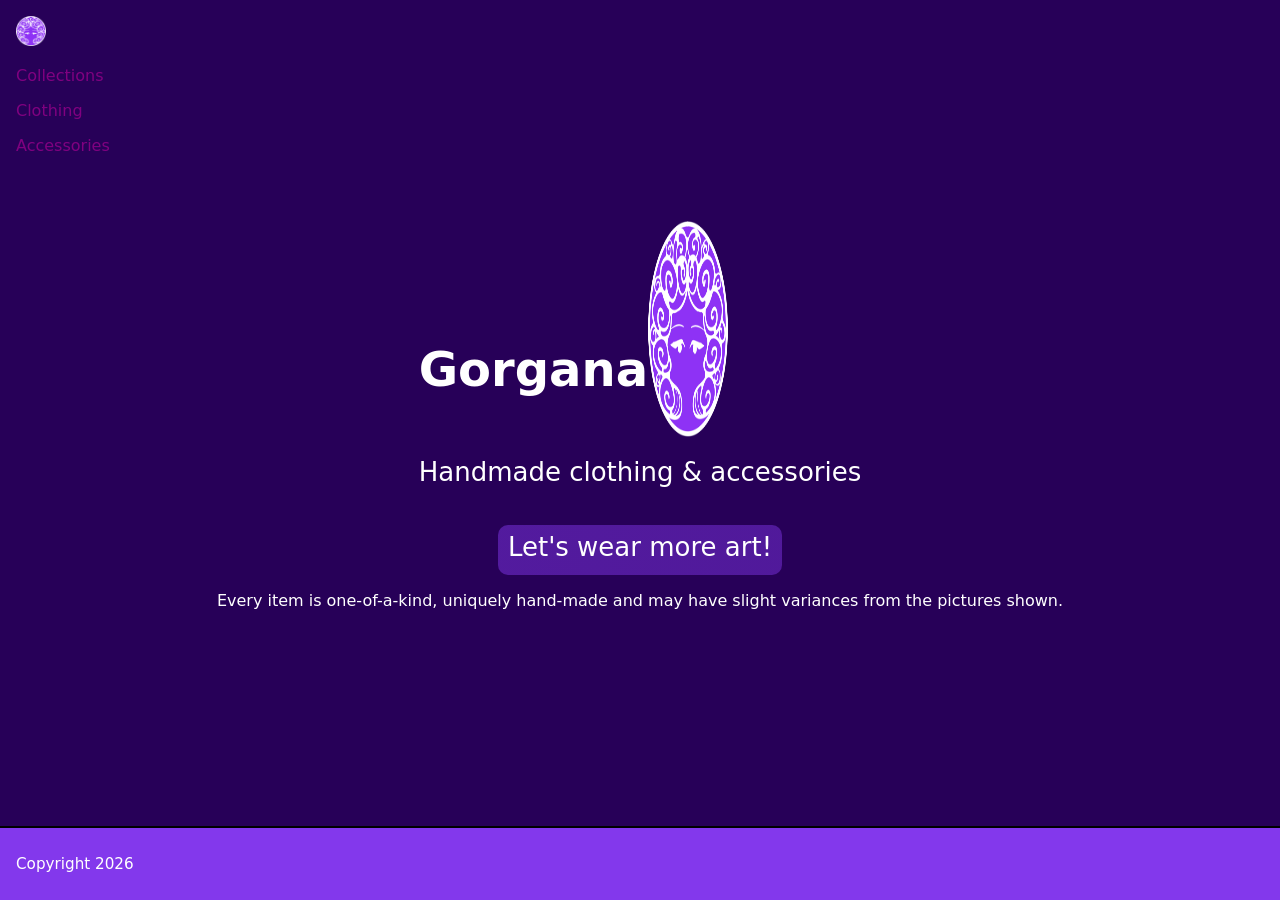
==== commit e6ba43b7: "Rename OLD_index.html to index.html" ====
--- a/index.html
+++ b/index.html
@@ -1,99 +1,75 @@
-<!DOCTYPE html>
+<!doctype html>
 <html lang="en">
 <head>
-    <meta charset="UTF-8">
-    <meta name="viewport" content="width=device-width, initial-scale=1.0">
+  <meta charset="utf-8" />
+  <meta name="viewport" content="width=device-width,initial-scale=1" />
+  <title>Gorgana</title>
+  <link rel="stylesheet" href="styles.css">
+  <link rel="icon" type="image/png" href="images/gorgana_favicon.png">
+  <!-- Font style (Playwrite France Moderne, Google Fonts) -->
+  <link rel="preconnect" href="https://fonts.googleapis.com">
+  <link rel="preconnect" href="https://fonts.gstatic.com" crossorigin>
+  <link href="https://fonts.googleapis.com/css2?family=Playwrite+FR+Moderne:wght@100..400&display=swap" rel="stylesheet">
+</head>
+  
+  
+<body>
+  <div class="page">
+    <!-- <div id="header-container">    
+    </div> -->
+   
+    <main role="main">
+      <!-- <div class="indexMainGrid"> <!--Grid style for the topLeft/bottomRight divs
+      <div> -->
 
-    <title>Gorgana | Handmade Clothing & Accessories</title>
+      <div class = "menubar"> 
+        <div class="iconPlaceholder">
+          <a href="index.html"><img src="images/gorgana_logo.png" class="icon" alt="homepage" aria-hidden="true"></a>
+          <span class="tooltip">Back to homepage</span>
+          <!-- Right items -->
+          <div class = "rightmenuitems">
+          <a href="collections.html" class = "menuoption"><p>Collections</p></a>
+          <a href="collections.html" class = "menuoption"><p>Clothing</p></a>
+          <a href="collections.html" class = "menuoption"><p>Accessories</p></a>
+        </div>
+      </div>
+      
+      <div class="centerdiv">
+      <!-- Title/Header -->  
+        <div class = "headerdiv">
+          <div class = "titlediv">
+            <h2>Gorgana</h2>
+            <img src = "images/gorgana_logo.png" class = "logolarge">
+          </div>
+          <p class="subheading">Handmade clothing & accessories</p>
+        </div>
+        <!-- Wear More Art tagline -->  
+        <div class="purpleBox">
+          <p class="subheading">Let's wear more art!</p>
+          <!-- <img src="images/arrow.png" class="arrowIcon"> -->
+        </div>
 
-    <link rel="icon" type="image/png" href="images/gorgana_favicon.png">
-    <link rel="stylesheet" href="gorgana_styles.css">
-</head>
-
-<body>
-
-    <div class="page-container">
-
-        <!-- Navigation -->
-        <nav class="navbar">
-
-            <a href="#" class="nav-logo">
-                <img src="images/gorgana_logo.png" alt="Gorgana">
-            </a>
-
-            <div class="nav-links">
-                <a href="#collections">Collections</a>
-                <a href="#clothing">Clothing</a>
-                <a href="#accessories">Accessories</a>
-            </div>
-
-        </nav>
+        <div class="notetext">
+          <p class="subheadingText">Every item is one-of-a-kind, uniquely hand-made and may have slight variances from the pictures shown.</p>
+        </div>
+        
+      </div>
+    </main>
 
 
-        <!-- Main Content -->
-        <main class="main-content">
-
-            <!-- Hero -->
-            <section class="hero">
-
-                <img
-                    src="gorgana_logo.png"
-                    alt="Gorgana"
-                    class="hero-logo"
-                >
-
-                <p class="tagline">
-                    Handmade clothing & accessories
-                </p>
-
-            </section>
+    <footer role="contentinfo" class="footer">
+      <!-- <p class="left">Created by Rachel</p> -->
+      <p class="right">Copyright 2026</p>
+    </footer>
+  </div>
+    <!-- <script src="index.js"></script> -->
+</body>
+</html>
 
 
-            <!-- Call to Action -->
-            <a href="#collections" class="cta-button">
-                Let's Wear More Art!
-            </a>
 
 
-            <!-- Disclaimer -->
-            <div class="disclaimer">
-                * Every item is one-of-a-kind, uniquely hand-made and
-                may have slight variances from the pictures shown.
-            </div>
 
 
-            <!-- Collections -->
-            <section class="collections" id="collections">
-
-                <h2>Shop the Collection</h2>
-
-                <div class="collection-items">
-
-                    <a href="#clothing" class="collection-card">
-                        <span>Clothing</span>
-                    </a>
-
-                    <a href="#accessories" class="collection-card">
-                        <span>Accessories</span>
-                    </a>
-
-                    <a href="#" class="collection-card">
-                        <span>All Items</span>
-                    </a>
-
-                </div>
-
-            </section>
-
-        </main>
 
 
-        <!-- Footer -->
-        <footer class="footer">
-            <small>Copyright &copy; Gorgana</small>
-        </footer>
-
-    </div>
-
-</body>
-</html>
--- a/styles.css
+++ b/styles.css
@@ -0,0 +1,892 @@
+/* ADD COLOR THEME
+:root {
+  --primary-color: ;
+  --secondary-color: ; 
+  --text-color-primary: ;
+  --accent-color:;
+  --text-color-secondary: ;
+  --background-color: ;
+} */
+
+/*define font styles*/
+/* @font-face {
+  font-family: 'Geist Mono';
+  font-style: normal;
+  font-weight: 100 900;
+  src: url('./fonts/GeistMono-VariableFont_wght.ttf') format('truetype');
+} */
+
+
+/* 11/10/26 UPDATES */
+.centerdiv{
+  display:flex;
+  flex-direction:column;
+  align-items: center;
+  justify-content: center;
+  padding: 50px;
+}
+
+/* .headerdiv{...} */
+
+.titlediv{
+  display:flex;
+  flex-direction:row;
+  /* align-items: left;
+  justify-content: center; */
+}
+
+.logolarge{
+  width: 80px;
+  height: auto;
+}
+
+/* .notetext{} */
+
+
+body{
+    background-color: #270058;
+    color:white;
+    /* font-family: 'Geist Mono', monospace; font-weight: 400; */
+}
+  h2{
+    font-size: 3rem;
+    padding-top:80px;
+    /* font-family: 'Geist Mono', monospace; font-weight: 400; */
+  }
+  p{
+    /* font-family: 'Geist Mono', monospace; font-weight: 400; */
+  }
+  /* .para{
+    max-width:80vw;
+    text-align: left;
+  } */
+  .tooltip{
+    /* font-family: 'Geist Mono', monospace; font-weight: 400; */
+    z-index: 12; /* stays above main */
+    position: absolute; /* instead of absolute */
+  top: 100px; /* adjust as needed */
+  }
+  .subheading{
+    padding-top:20px;
+    font-size: 26px;
+    margin-top:0px;
+  }
+ .purpleBox{
+    background-image:linear-gradient(to right, #8338ec79, #8338ec73);
+    width:fit-content;
+    height:50px;
+    display:flex;
+    flex-direction:row;
+    align-items: center;
+    justify-content: center;
+    font-size:14px;
+    color:white;
+    padding: 10px;
+    border-radius:10px;
+    margin-top:12px;
+    font-size:1rem;
+}
+
+.svgLink{
+  height: 30px;
+  width:30px;
+  stroke-width: 2px;
+  stroke-linecap:round;
+}
+a {
+  text-decoration: none;
+}
+/* 
+#main-content{
+  margin-top: 100px;
+  display:grid;
+  gap: .5rem;
+  grid-template-columns: 1fr 1fr;
+  background-image:linear-gradient(to bottom, #00000070, #39393931);
+  overflow: hidden;
+  position: relative; /* required so hat positions inside this container */
+  border-radius: 10px;} */
+
+.iconPlaceholder{
+  display:flex;
+  align-items: center;
+  justify-content: center;
+  /* height: 45px; */
+  position: relative; /* so tooltip positions relative to this box */
+  display: inline-flex;
+  transition: transform 0.2s ease;
+}
+  .iconPlaceholder .tooltip {
+  background-image:linear-gradient(to right, #8338ec78, #8338ec73);
+  width:fit-content;
+  height:60px;
+  display:flex;
+  flex-direction:row;
+  align-items: center;
+  justify-content: center;
+  text-align: center;
+  font-size:14px;
+  color:white;
+  padding: 10px;
+  border-radius:10px;
+  margin-top:12px;
+  font-size:1rem;
+
+  position: absolute;
+  bottom: -35px; /* below the image */
+  left: 50%;
+  transform: translateX(-50%);
+  white-space: nowrap;
+  opacity: 0;
+  pointer-events: none;
+  transition: opacity 0.25s ease, bottom 0.25s ease;
+  z-index: 2;
+  }
+
+  .iconPlaceholder:hover .tooltip {
+    opacity: 1;
+    bottom: -80px; /* small rise effect */
+
+  }
+  /* Tilt + slight scale on hover (same as hat) */
+  .iconPlaceholder:hover img {
+    transform: rotate(-5deg) scale(1.05);
+    transition: transform 0.25s ease;
+  }
+
+.icon{
+  height:30px;
+  width:auto;
+  /* image-rendering: pixelated; */
+}
+.arrowIcon{
+  padding-left:8px;
+  width:64px;
+  image-rendering: pixelated;
+}
+
+
+
+
+
+
+
+
+
+
+
+
+
+
+
+
+
+
+
+
+
+
+
+/*CHAT GPT's base styles*/
+
+/* Reset & base */
+    * { box-sizing: border-box; }
+    html,body { height: 100%; margin: 0; font-family: system-ui, -apple-system, "Segoe UI", Roboto, "Helvetica Neue", Arial; }
+
+    /* Layout container keeps footer at bottom */
+    .page {
+      min-height: 100vh;
+      display: flex;
+      flex-direction: column;
+    }
+
+    /* Sticky header */
+    header {
+      position: sticky;
+      top: 0;
+      z-index: 10;
+      background: #1b1a24;
+      padding: 1rem;
+      border-bottom: 2px solid black;
+      box-shadow: 0 2px 6px rgba(0,0,0,0.04);
+    }
+    #desktop{
+      width:40px;
+      height:40px;
+    }
+    #desktopTooltip{
+      top:-15px;
+      left:140px;
+      z-index: 3000;
+      height:40px;
+    }
+    .emptyContainer{  /*Replacing the profile pic in the header spacing*/
+      height:40px;
+      width:50px;
+      margin-right: auto;
+    }
+
+    header h1 { margin: 0; font-size: 1.1rem; }
+
+    .windowOptions{
+      position: absolute;
+      align-content: center;
+      width:100%;
+      background-color: #270058;
+      border-bottom:2px black solid;
+      padding:10px;
+      display:flex;
+      flex-direction: row;
+      gap:5px;
+      justify-content: end;
+    }
+      .svg{
+        height: 30px;
+        width:30px;
+        stroke:white;
+        color:white;
+        stroke-width: 2px;
+        stroke-linecap:round;
+      }
+      .svg:hover {
+        color: #8338ec;
+        stroke:##8338ec;
+        fill:##8338ec;
+      }
+        #svgMinimize{
+            fill:white;
+            stroke:none;
+          }
+        #svgMinimize:hover {
+            fill:##8338ec;
+            stroke:none;
+          }
+
+    /* Main content grows to fill available space */
+    main {
+      flex: 1 0 auto;
+      padding: 1rem;
+      /* margin: 1rem;
+      border: 5px solid #000000;
+      border-radius: 10px;
+      background: rgba(0, 0, 0, 0.27); */
+      overflow: auto;
+    } 
+
+    /* Footer stays after content (not fixed), but you can make it fixed if you prefer */
+    footer {
+      flex-shrink: 0;
+      padding: 0.75rem 1rem;
+      background: #8338ec;
+      border-top: 2px solid black;
+      text-align: center;
+      font-size: 0.95rem;
+      display:flex;
+      flex-direction:row;
+      align-items: center;
+      justify-content: space-between;
+    }
+      .left{
+        padding-left:32px;
+      }
+      .right{
+        padding-right:32px;
+      }
+
+
+
+.header{
+  display:flex;
+  align-items: center;
+  justify-content: center;
+  padding-right:50px;
+  padding-left:50px;
+}
+
+/*Toggle styles*/
+.toggleContainer{
+  display:flex;
+  align-items: center;
+  justify-content: center;
+  background-color: #270058;
+  margin-left:auto;
+  padding:5px;
+  border-radius: 8px;
+  border: 2px solid #000000;
+  gap:5px;
+}
+  .toggleIcon{
+    height:30px;
+    image-rendering: pixelated;
+  }
+
+
+
+
+
+
+
+
+/*image placeholder*/
+.imageTitle{
+  row-gap:2vh;
+  column-gap: 1vh;
+  height:70%;
+  width:100%;
+  padding:32px;
+  margin-top:60px;
+  align-items: center;
+  
+  display:flex;
+  flex-direction: column;
+  flex-wrap: wrap;
+  justify-content: space-evenly;
+
+}
+#galleryImg{
+  border-radius: 20px;
+  /*box-shadow: 2px 4px 6px #000;*/
+}
+#artImg{
+  border-radius: 20px;
+  border: black 2px solid;
+  width:40vw;
+}
+.imgPlaceholder{
+  flex-grow: 0;
+  flex-shrink: 0;
+  flex-basis: auto;
+  overflow: hidden;
+}
+#imgOne{
+  height:auto;
+}
+#imgTwo{
+  width:45%;
+  height:45%
+}
+
+
+
+imagesDiv{
+  width:100%;
+  
+}
+h3{
+  text-align: center;
+  /* font-family: 'Geist Mono', monospace; font-weight: 400; */
+  font-size: 2rem;
+}
+h4{
+  /* font-family: 'Geist Mono', monospace; font-weight: 400; */
+  font-size: 1.5rem;
+}
+
+.content {
+  flex: 1 0 auto;
+  padding: 1rem;
+  margin: 1rem;
+  border: 5px solid #000000;
+  border-radius: 10px;
+  background: rgba(0, 0, 0, 0.27);
+  background-image:linear-gradient(to right, #00000057, #0000003a);
+  overflow: hidden;
+  background-image:linear-gradient(to bottom, #00000070, #39393931);
+  overflow: hidden;
+  position: relative; /* required so hat positions inside this container */
+  height:fit-content;
+}
+
+.title-h3{
+  width:100%;
+  padding:32px;
+  margin-top: 24px;
+  display:flex;
+  flex-direction: column;
+  align-items: center;
+  justify-content: center;
+}
+#resumeBody{
+  text-align: left;
+  align-items: start;
+}
+.imageGallery{
+  width:100%;
+  min-height: fit-content;
+  display:grid;
+  grid-template-columns: 4fr 3fr;
+  gap: 12px;
+  overflow: hidden;
+}
+.imageGallerySmall{
+  width:100%;
+  min-height: fit-content;
+  display:flex;
+  flex-direction: row;
+  align-items: center;
+  justify-content: center;
+  gap: 12px;
+  overflow: hidden;
+}
+#calcGallery{
+  gap:24px;
+}
+#smallGallery{
+  gap:24px;
+  min-width:fit-content;
+  max-width:100vh;
+  height:auto;
+  
+}
+#calcVideo{
+  max-height:90vh;
+  width:auto;
+}
+#calcLeftGallery{
+  gap:24px;
+  padding-left:100px;
+}
+#calcRightGallery{
+  gap:24px;
+  padding-right:100px;
+}
+.leftColumn{
+  min-height: fit-content;
+  padding:24px;
+  padding-right: 0;
+  display:flex;
+  flex-direction: column;
+  gap:12px;
+}
+
+.rightColumn{
+  min-height: fit-content;
+  padding:24px;
+  padding-left: 0;
+  padding-right: 0;
+  display:flex;
+  flex-direction: column;
+  gap:12px;
+}
+#img1{
+  max-height:auto;
+  max-width: 100%;
+  border-radius: 10px;
+  object-fit: contain;
+  border:#000 2px solid;
+}
+
+
+/*img hover styles*/
+/* Hover darken + text reveal */
+.imgWrapper {
+  position: relative;
+  display: inline-block;
+  overflow: hidden;
+  border-radius: 10px;
+}
+
+.imgWrapper img {
+  width: 100%;
+  height: auto;
+  display: block;
+  transition: filter 0.3s ease, transform 0.3s ease;
+}
+
+.imgWrapper .hoverText {
+  position: absolute;
+  top: 50%;
+  left: 40%;
+  transform: translate(-50%, -50%);
+  color: white;
+  font-weight: 600;
+  font-size: 20px;
+  text-shadow: 0 2px 6px rgba(0,0,0,0.6);
+  opacity: 0;
+  transition: opacity 0.3s ease;
+  pointer-events: none;
+  text-align: left;
+  /* font-family: 'Courier New', monospace; */
+}
+
+/* On hover */
+.imgWrapper:hover img {
+  filter: brightness(50%);
+  transform: scale(1.03);
+}
+
+.imgWrapper:hover .hoverText {
+  opacity: 1;
+}
+
+
+
+#resume{
+  border-radius: 20px;
+  /*box-shadow: 2px 4px 6px #000;*/
+  width:100px;
+  height:auto;
+  image-rendering: pixelated;
+  margin:0;
+  padding:0;
+}
+
+.topLeft2{
+  display:flex;
+  flex-direction: column;
+  justify-content: left;
+  justify-content:center;
+  padding: 24px;
+  max-width:1200px;
+}
+
+
+
+.personalDiv{
+  display:flex;
+  flex-direction: column;
+  padding:24px;
+  margin-bottom: 2rem;
+}
+.hobby{
+  display:grid;
+  grid-template-columns: 1fr 4fr;
+  gap:24px;
+  align-items: center;
+}
+p.aboutMe {
+  font-size: 1rem; /* slightly larger text */
+  line-height: 1.5;
+  margin-bottom: 1rem;
+}
+.container {
+  display: flex;
+  flex-wrap: wrap;   /* allows stacking on small screens */
+  gap: 2rem;         /* space between columns */
+}
+
+.personalDiv {
+  flex: 1 1 45%;     /* base width ~45%, grow/shrink as needed */
+  min-width: 300px;  /* ensures stacking on very small screens */
+}
+
+p.aboutMe {
+  font-size: 1.15rem;
+  line-height: 1.6;
+  color: #eaeaea;
+  /* font-family: 'Courier New', monospace; */
+  margin-bottom: 1rem;
+}
+
+#extra{
+  min-width:90vw;}
+#paddingAdd{
+    padding:32px;
+    max-width:1000px;
+    grid-template-columns: 1.5fr 1fr 1.2fr;
+}
+#center{
+justify-content: center;
+}
+#aboutMe{
+  display:flex;
+  align-items: center;
+  justify-content: center;
+}
+
+#resumeBody{
+  width:100%;
+  padding-left:100px;
+  padding-right:100px;
+  display:flex;
+  flex-direction: column;
+  align-items: start;
+  justify-content: center;
+}
+#resumeBody ul {
+  margin: 0.5rem 0 1rem 1.25rem;
+  line-height: 1.5;
+}
+
+#resumeBody li {
+  margin-bottom: 0.25rem;
+}
+
+.skillsList {
+  columns: 3; /* optional for multi-column skill layout */
+  column-gap: 2rem;
+}
+
+
+#contactIcon{
+  width:auto;
+  height:35px;
+  padding-right:12px;
+  image-rendering: pixelated;
+}
+
+
+.portfolioImg{
+  width:40vw;
+  padding-right: 32px;
+}
+
+.videoFinal{
+  max-width:50vw;
+}
+
+.textLink{
+  color:white;
+}
+
+a{
+  color:purple;
+}
+.textLink:hover{
+  color:#0e0c3e;
+  text-decoration: underline solid 2px #0e0c3e;
+}
+
+
+/*1/2/2026 UPDATES*/
+
+#projectPageIcon{
+  margin-top: 50px;
+}
+
+.projectTitle{
+    padding-top:0;
+  }
+#smallicon{
+  height:35px;
+  width: 35px;
+}
+#endButton{
+  display: flex;
+  gap:10px;
+}
+.link{
+  height:80px;
+}
+
+/*My Process*/
+.processItem{
+  width: 350px;
+  height: 250px;
+  border-radius: 10px;
+  background-image:linear-gradient(to right, #7f36a679, #4b246673);
+  padding:15px;
+  display: flex;
+  flex-direction: column;
+  justify-content: center;
+  align-items: center;
+}
+.processNumber{
+  margin-top: 0;
+  width: 100%;
+  text-align: left;
+}
+.processIcon{
+  height: 100px;  /*Might need to adjust in media css file-- seems to auto-adjust fine?*/
+  width:100px;
+  stroke:white;
+  color:white;
+  fill:transparent;
+  stroke-width: 2px;
+  stroke-linecap:round;
+}
+.processTitle{
+  font-family: 'Geist Mono', monospace; font-weight: 400;
+  padding:5px;
+  margin:0;
+  font-size:30px;
+}
+.processPara{
+  font-family: 'Geist Mono', monospace; font-weight: 400;
+  text-align: center;
+}
+.processContainer{
+  display: grid;
+  grid-template-columns: 1fr 1fr 1fr;
+  row-gap:20px;
+  column-gap: 20px;
+  place-items: center;
+  width: max-content;
+  margin-bottom: 20px;
+}
+#process{
+  display: flex;
+  flex-direction: column;
+  place-items: center;
+}
+
+/*My Work*/
+.myWorkSection{
+  width: 100%;
+  height: fit-content;
+  border-radius: 10px;
+  background-image:linear-gradient(to right, #7f36a66b, #4b24663b);
+  padding:20px;
+  display: grid;
+  grid-template-columns: 2fr 1fr;
+  gap: 20px;
+  justify-content: center;
+  align-items: center;
+}
+.myWorkImg{
+  max-height:500px;
+}
+.myWorkImgContainer{
+  display: flex;
+  justify-content: center;
+  align-items: center;
+}
+.myWorkTextContainer {
+  display: flex;
+  flex-direction: column;
+  justify-content: flex-start;
+  align-items: flex-start;    
+}
+.myWorkContainer{
+  display: flex;
+  flex-direction: column;
+  gap:20px;
+  margin-left:25px;
+  margin-right: 25px;
+}
+.bold{
+  font-size: 28px;
+}
+
+
+/**/
+#fillIcon{
+fill:#ffffff;stroke:transparent;
+}
+.finalDesign{
+  max-height: 500px;
+}
+.center{
+  display: flex;
+  justify-content: center;
+  align-items: center;
+}
+
+
+#aboutMeImg{
+  max-width: 800px;
+  margin: 0;
+  padding:0;
+}
+.personalDiv{
+  align-items: center;
+  justify-content: center;
+}
+
+
+/*3.23.26 Update - Task bar*/
+
+
+/*Needs a light mode version AND media css*/
+.indexMain{
+    padding: 0;
+    background-image:linear-gradient(to bottom, #00000070, #39393931);
+    overflow: hidden;
+    position: relative; /* required so hat positions inside this container */
+    border-radius: 10px;
+    margin-top: 100px;
+  }
+
+/*Remember to make a light mode version of this!!*/
+.taskBar{
+  background-color: red;
+  height:65px;width:100%;
+  border-bottom-right-radius: 5px;
+  border-bottom-left-radius: 5px;
+  display: flex;
+  flex-direction: row;
+  gap:12px;
+  align-items: center;
+  margin-top:auto;
+}
+
+.taskBarContainer{
+  display:flex;
+  align-items: center;
+  width: 100%;height:50px;
+}
+    #iconsLeft{
+      justify-content: start;
+      gap:10px;
+      padding-left:20px
+    }
+    #iconsCenter{     
+      Display:flex;
+      flex-direction: row;
+      gap:18px;
+      justify-content: center;
+    }
+    #iconsRight{
+      justify-content: end;
+      padding-right: 20px;
+    }
+
+/*Add to media.css
+  Padding should mimic the main{} padding 
+  Padding-bottom should mimic the #main-content padding
+*/
+.indexMainGrid{
+  display:grid;
+  gap: .5rem;
+  grid-template-columns: 1fr 1fr;
+  padding: 1rem;
+  padding-bottom: 50px;
+}
+
+/*add resizing for mobile*/
+.taskBarImg{
+  height: 50px;width: 50px;
+  border: solid white 2px;
+  border-radius: 5px;
+  background: white;
+}
+.taskBarIcon{
+  height:25px;
+  width:auto;
+  color: white;
+  stroke: white;
+  stroke-width: 2px;
+  fill:none;
+}
+.timeText{
+  font-size: 1.2rem;
+}
+
+#taskBarTooltip{
+  z-index: 12; /* stays above main */
+  position: absolute; /* instead of absolute */
+  height:40px;
+  top: -50px; /* adjust as needed */
+}
+
+
+
+
+/*
+.taskBarImg{
+  height: 40px;width: 40px;}
+.taskBar{
+  height:50px;
+  }
+.timeText{
+  font-size: 1rem;
+}
+.taskBarIcon{
+  height:25px;
+  }
+
+
+
+
+
+
